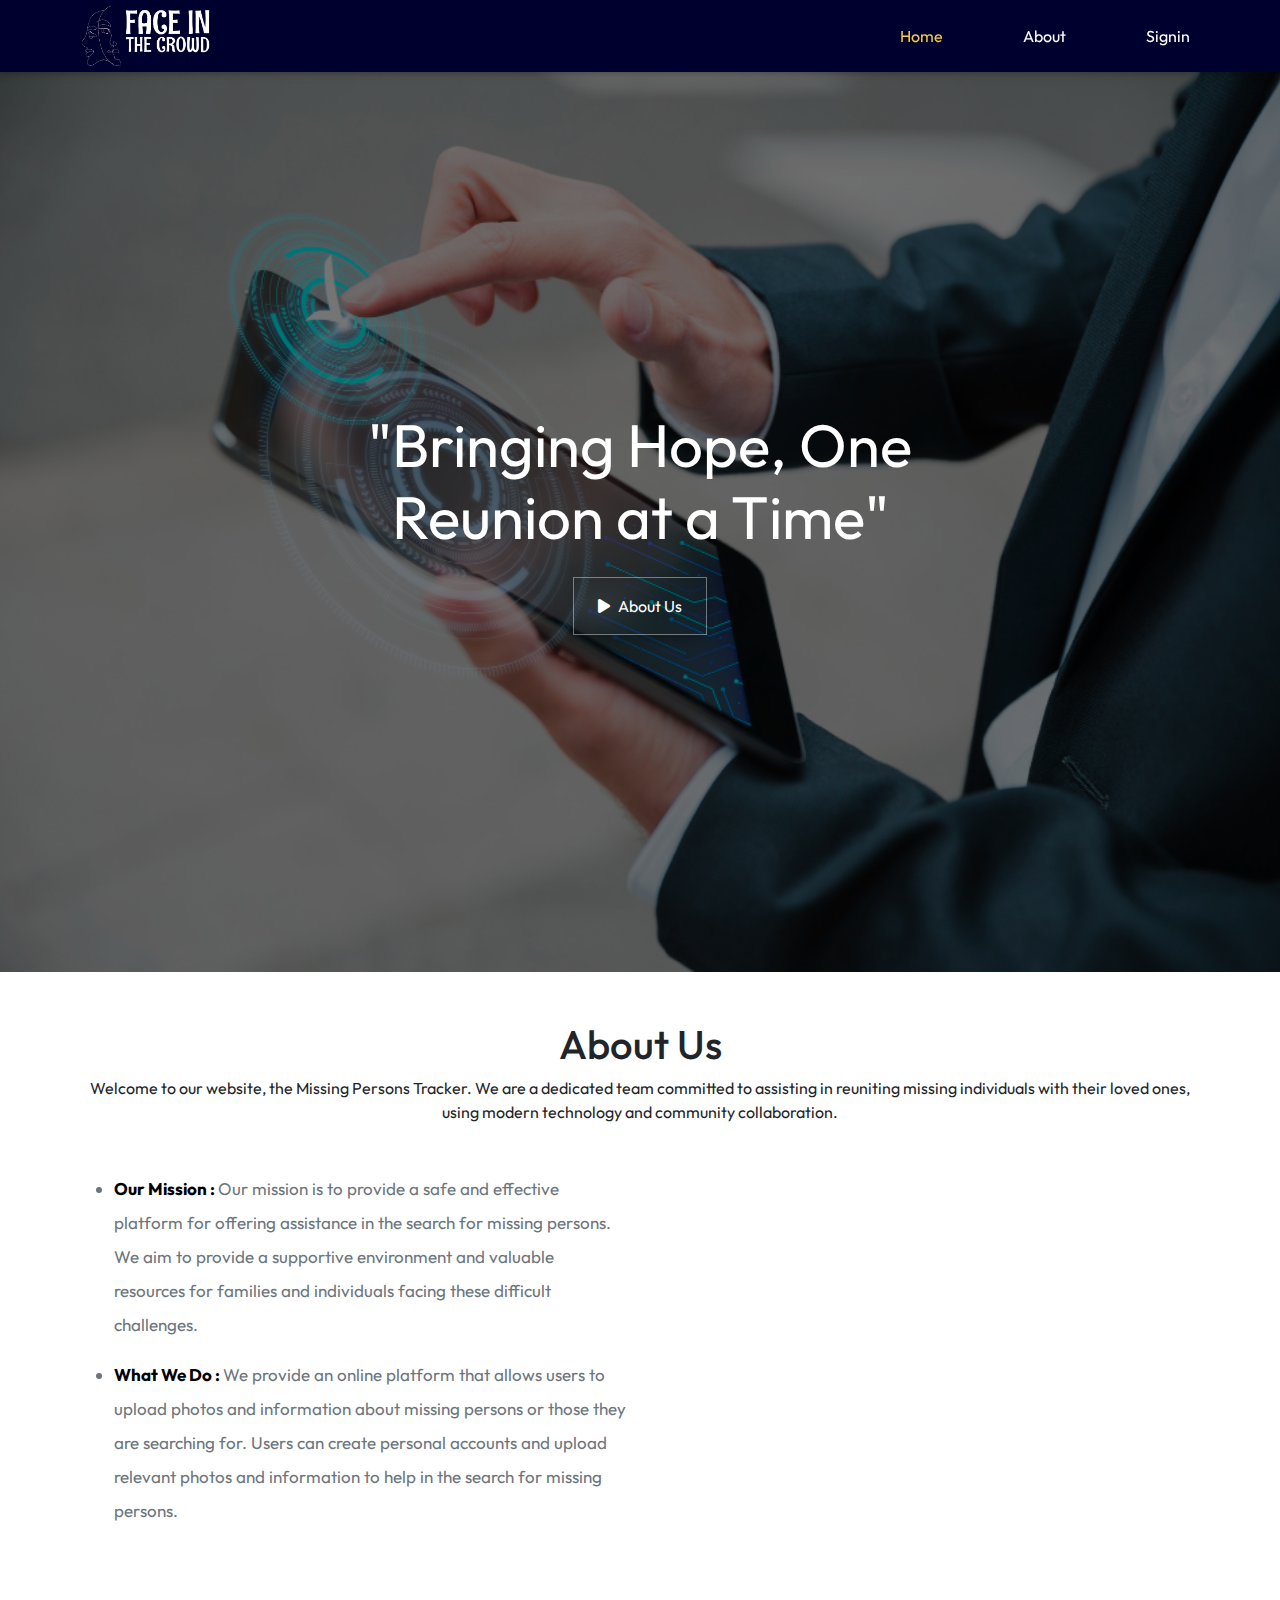
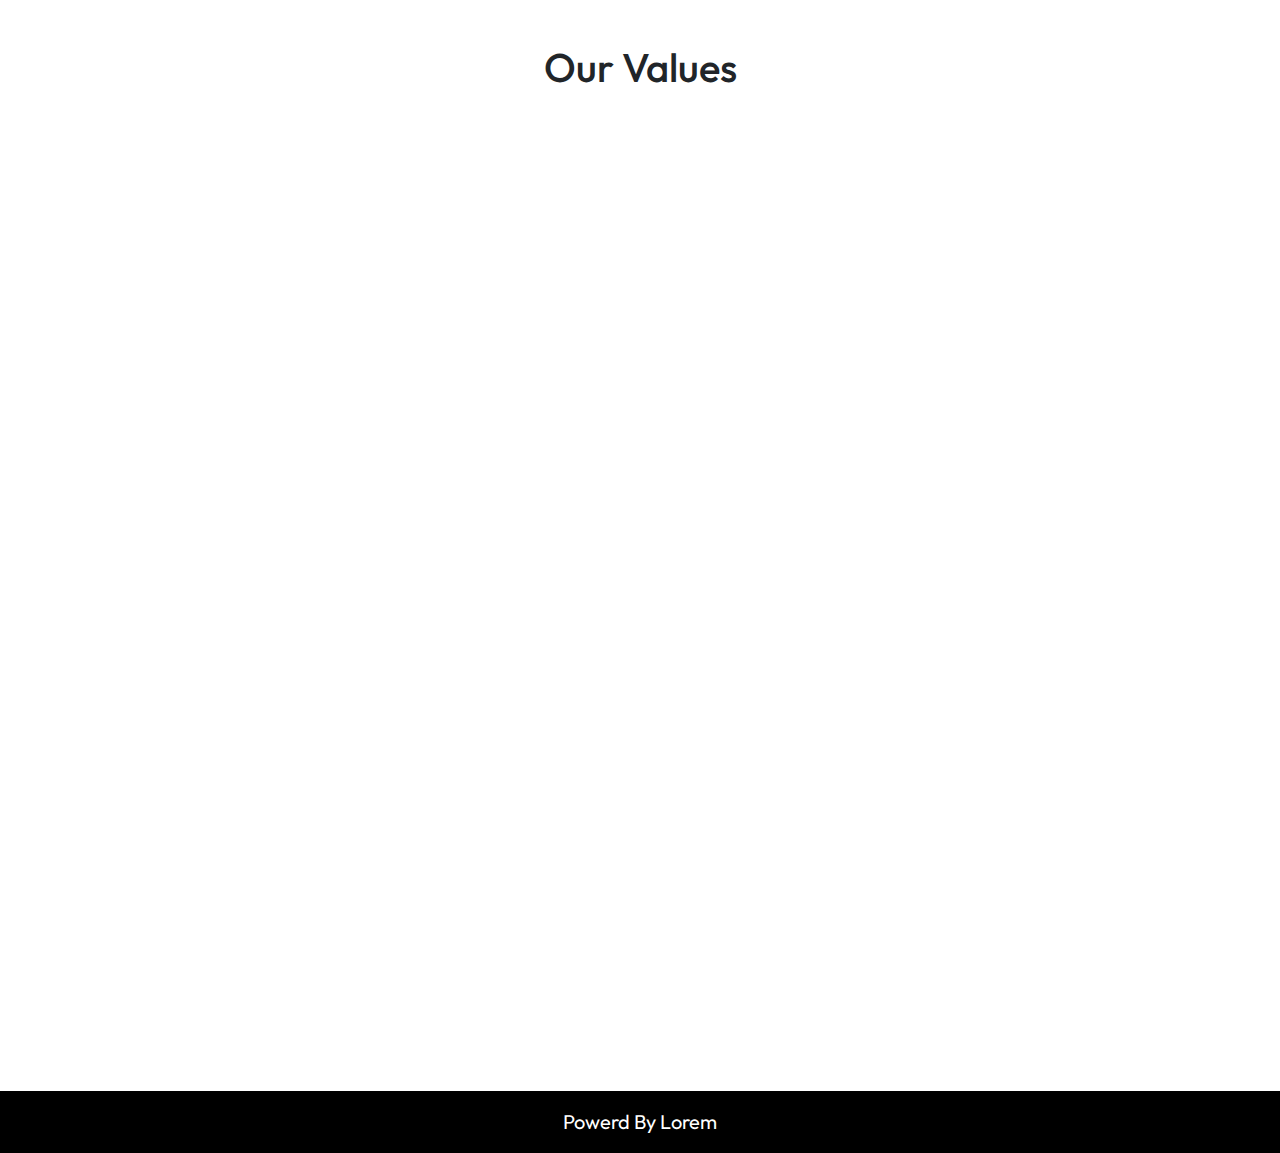
==== index.html @ 1fc83c28 "Modified Some Files" ====
<!DOCTYPE html>
<html lang="en">
  <head>
    <meta charset="UTF-8" />
    <meta name="viewport" content="width=device-width, initial-scale=1.0" />
    <link href="https://unpkg.com/aos@2.3.1/dist/aos.css" rel="stylesheet" />
    <link rel="stylesheet" href="./assets/css/normalize.css" />
    <link rel="stylesheet" href="./assets/css/all.min.css" />
    <link rel="stylesheet" href="./assets/css/bootstrap.min.css" />
    <link rel="stylesheet" href="./assets/css/main.css" />
    <link rel="preconnect" href="https://fonts.googleapis.com" />
    <link rel="preconnect" href="https://fonts.gstatic.com" crossorigin />
    <link rel="preconnect" href="https://fonts.googleapis.com" />
    <link rel="preconnect" href="https://fonts.gstatic.com" crossorigin />
    <link
      href="https://fonts.googleapis.com/css2?family=Outfit:wght@100;200;300;400;500;600;700;800;900&family=Roboto:ital,wght@0,100;0,300;0,400;0,500;0,700;0,900;1,100;1,300;1,400;1,500;1,700;1,900&display=swap"
      rel="stylesheet"
    />
    <title>Home | Face in the crowd</title>
  </head>
  <body>
    <!-- Start Navbar -->
    <nav class="navbar navbar-expand-lg p-0 sticky-top">
      <div class="container">
        <a
          class="navbar-brand logo text-center d-flex align-items-center"
          href="./index.html"
        >
          <img
            style="width: 130px"
            class="logo-img"
            src="./assets/img/logo.png"
            alt=""
          />
        </a>
        <button
          class="navbar-toggler"
          type="button"
          data-bs-toggle="collapse"
          data-bs-target="#navbarSupportedContent"
          aria-controls="navbarSupportedContent"
          aria-expanded="false"
          aria-label="Toggle navigation"
        >
          <span class="navbar-toggler-icon"></span>
        </button>
        <div
          class="collapse navbar-collapse mb-2 mb-lg-0"
          id="navbarSupportedContent"
        >
          <ul class="navbar-nav ms-auto mb-2 mb-lg-0">
            <li class="nav-item">
              <a
                class="nav-link active-1"
                aria-current="page"
                href="./index.html"
                >Home</a
              >
            </li>
            <li class="nav-item">
              <a class="nav-link" href="#about-us">About </a>
            </li>
            <li class="nav-item">
              <a class="nav-link" href="./login/">Signin</a>
            </li>
          </ul>
        </div>
      </div>
    </nav>
    <!-- End Navbar -->
    <!-- Start Landing -->
    <div class="landing position-relative">
      <div class="bg-img">
        <img class="mw-100" src="./assets/img/landing.jpg" alt="" />
        <div class="content">
          <h1 class="mb-4 aos-init" data-aos="zoom-in" data-aos-duration="1500">
            "Bringing Hope, One Reunion at a Time"
          </h1>
          <a
            href="#about-us"
            class="good-btn btn btn-white btn-outline-white px-4 py-3 popup-vimeo d-flex align-items-center justify-content-center m-auto gap-2"
          >
            <i class="fa-solid fa-play"></i>
            <span>About Us</span>
          </a>
        </div>
      </div>
    </div>
    <!-- End Landing -->
    <!-- Start About Us -->
    <div class="about-us mt-5 overflow-hidden" id="about-us">
      <div class="container">
        <div
          class="head mb-5 text-center d-flex align-items-center flex-column gap-2"
        >
          <h1>About Us</h1>
          <p>
            Welcome to our website, the Missing Persons Tracker. We are a
            dedicated team committed to assisting in reuniting missing
            individuals with their loved ones, using modern technology and
            community collaboration.
          </p>
        </div>
        <div class="row">
          <div class="col-lg-6 mb-3">
            <ul class="d-flex align-items-center flex-column gap-3">
              <li class="text-secondary lh-lg">
                <span class="fw-bold text-black">Our Mission : </span>
                Our mission is to provide a safe and effective platform for
                offering assistance in the search for missing persons. We aim to
                provide a supportive environment and valuable resources for
                families and individuals facing these difficult challenges.
              </li>
              <li class="text-secondary lh-lg">
                <span class="fw-bold text-black">What We Do : </span>
                We provide an online platform that allows users to upload photos
                and information about missing persons or those they are
                searching for. Users can create personal accounts and upload
                relevant photos and information to help in the search for
                missing persons.
              </li>
            </ul>
          </div>
          <div class="col-lg-6">
            <div class="row">
              <div style="margin-top: -15px" class="col-6">
                <div
                  class="pic rounded overflow-hidden w-100 aos-init aos-animate"
                  data-aos="fade-right"
                  data-aos-duration="1000"
                >
                  <img src="/assets/img/84851.png" alt="" class="mw-100" />
                </div>
              </div>
              <div class="col-6">
                <div
                  class="pic rounded overflow-hidden w-100 aos-init aos-animate"
                  data-aos="fade-left"
                  data-aos-duration="1000"
                >
                  <img
                    src="./assets/img/businessman-writing-clipboard.png"
                    alt=""
                    class="mw-100"
                  />
                </div>
              </div>
            </div>
          </div>
        </div>
      </div>
    </div>
    <!-- End About Us -->
    <!-- Start Summary -->
    <div class="summary mt-5 overflow-hidden">
      <h1 class="text-center">Our Values</h1>
      <div class="photos d-flex flex-wrap justify-content-center">
        <div
          class="pic m-up aos-init aos-animate"
          data-aos="fade-down"
          data-aos-duration="1600"
        >
          <div class="content d-flex flex-column align-items-center gap-3">
            <h3 class="text-white">Collaboration</h3>
            <p>
              We believe in the importance of collaboration and solidarity in
              attempting to reconnect missing families.
            </p>
          </div>
          <img src="./assets/img/landing.jpg" class="mw-100" alt="" />
        </div>
        <div
          class="pic aos-init aos-animate"
          data-aos="fade-down"
          data-aos-duration="1600"
        >
          <div class="content d-flex flex-column align-items-center gap-3">
            <h3 class="text-white">Integrity</h3>
            <p>
              We are committed to integrity and transparency in all aspects of
              our work.
            </p>
          </div>
          <img src="./assets/img/landing.jpg" class="mw-100" alt="" />
        </div>
        <div
          class="pic m-up aos-init"
          data-aos="fade-down"
          data-aos-duration="1600"
        >
          <div class="content d-flex flex-column align-items-center gap-3">
            <h3 class="text-white">Respect</h3>
            <p>
              We respect the privacy and dignity of every individual searching
              for their missing loved ones.
            </p>
          </div>
          <img src="./assets/img/landing.jpg" class="mw-100" alt="" />
        </div>
        <div class="pic aos-init" data-aos="fade-down" data-aos-duration="1600">
          <div class="content d-flex flex-column align-items-center gap-3">
            <h3 class="text-white">Innovation</h3>
            <p>
              We constantly strive to develop and adopt the latest technologies
              and practices to improve search efforts.
            </p>
          </div>
          <img src="./assets/img/landing.jpg" class="mw-100" alt="" />
        </div>
      </div>
    </div>
    <!-- End Summary -->
    <!-- Start Footer -->
    <footer
      class="bg-black py-3 d-flex align-items-center justify-content-center text-white mt-5"
    >
      <p class="fs-5">Powerd By <span>Lorem</span></p>
    </footer>
    <!-- End Footer -->
    <script src="https://unpkg.com/aos@2.3.1/dist/aos.js"></script>
    <script src="./assets/js/bootstrap.bundle.min.js"></script>
    <script src="./assets/js/main.js"></script>
    <script>
      AOS.init();
    </script>
  </body>
</html>
---- assets/css/main.css ----
:root {
  --main-color: #feb300;
  --second-color: #00002e;
  --third-color: #dadada;
  --fourth-color: #ffffff;
  --main-radius: 20px;
}
* {
  -webkit-box-sizing: border-box;
  -moz-box-sizing: border-box;
  box-sizing: border-box;
  padding: 0;
  margin: 0;
}
body {
  font-family: "Outfit", sans-serif;
}
h1,
h2,
h3,
h4,
h5,
h6,
p {
  margin: 0;
}
h2,
h3 {
  color: var(--second-color);
}
a {
  text-decoration: none;
}
.top {
  color: var(--main-color);
}
.shop-btn {
  background-color: var(--second-color);
  color: white;
  width: 70%;
}
.shop-btn:hover {
  background-color: var(--main-color);
  color: white;
}
article {
  display: none;
}
article.on {
  display: block;
}
.checks {
  border: 1px solid black !important;
}
.checks:focus {
  border: 1px solid #b4b3b3 !important;
}
/* Start Navbar */
.navbar {
  background-color: var(--second-color);
  -webkit-box-shadow: 0 2px 5px 0 rgba(0, 0, 0, 0.16),
    0 2px 10px 0 rgba(0, 0, 0, 0.12);
  box-shadow: 0 2px 5px 0 rgba(0, 0, 0, 0.16), 0 2px 10px 0 rgba(0, 0, 0, 0.12);
}
.navbar-nav {
  gap: 4rem;
}
@media (max-width: 992px) {
  .navbar-nav {
    gap: unset;
  }
}
.navbar-nav li .active-1 {
  color: #f7ca44;
}
.navbar-nav li a {
  transition: 0.3s;
  color: white;
}
.navbar-nav li a:hover {
  color: var(--main-color);
}
.up-coming {
  background-color: var(--first-color);
  width: fit-content;
  margin: auto;
  padding: 10px 20px;
  transition: 0.3s;
}
.up-coming:hover {
  background-color: var(--third-color);
}
/* End Navbar */
/* Start Landing */
.landing {
  position: relative;
}
.landing img {
  height: 100vh;
  object-fit: cover;
  width: 100%;
}
.landing .bg-img {
  position: relative;
}
.landing .bg-img::before {
  position: absolute;
  content: "";
  top: 0;
  left: 0;
  width: 100%;
  height: 100%;
  background-color: #0000008a;
}
.landing .content {
  position: absolute;
  z-index: 99;
  top: 50%;
  left: 50%;
  transform: translate(-50%, -50%);
}
.landing .content h1 {
  color: white;
  font-size: 60px;
  font-weight: 400;
  text-align: center;
  line-height: 1.2;
}
@media (max-width: 992px) {
  .landing .content {
    width: 98%;
  }
}
@media (max-width: 768px) {
  .landing .content {
    width: 98%;
  }
  .landing .content h1 {
    font-size: 40px;
  }
}
.landing .content .good-btn {
  border: 1px solid rgba(255, 255, 255, 0.4) !important;
  border-color: rgba(255, 255, 255, 0.8);
  background: none;
  -webkit-border-radius: 0;
  -moz-border-radius: 0;
  -ms-border-radius: 0;
  border-radius: 0;
  border-width: 1px;
  color: #fff;
  -webkit-box-shadow: 0 5px 20px -5px rgba(0, 0, 0, 0.5);
  box-shadow: 0 5px 20px -5px rgba(0, 0, 0, 0.5);
  width: fit-content;
}
.landing .content a:hover {
  background-color: #ffffff78;
  color: var(--first-color);
}
.landing .content .links-on {
  text-transform: uppercase;
  font-size: 13px;
  letter-spacing: 1px;
  margin-bottom: 20px;
  z-index: 99;
}
@media (max-width: 992px) {
  .landing .content .links-on {
    font-size: 20px;
  }
}
@media (max-width: 768px) {
  .landing .content .links-on {
    font-size: 13px;
  }
}
.landing .content .links-on span {
  border-bottom: 2px solid rgba(255, 255, 255, 0.1);
  color: rgba(255, 255, 255, 0.7);
}
.landing .content .links-on span .link-on {
  color: #fff;
  border-bottom: 2px solid rgba(255, 255, 255, 0.3);
}
.landing .content .links-on span a:hover {
  background-color: unset;
}
/* End Landing */
/* Start About Us */
.about-us li {
  font-size: 17px;
}
@media (max-width: 768px) {
  .about-us li {
    font-size: 16px;
  }
}
/* End About Us */
/* Start Summary */
.summary {
  margin-top: 5rem !important;
}
.summary h3 {
  font-size: 2rem;
  font-weight: bold;
}
.summary h1 {
  margin-bottom: 6rem;
}
@media (max-width: 992px) {
  .summary {
    margin-top: 3rem !important;
  }
  .summary h1 {
    margin-bottom: 3rem;
  }
  .summary h3 {
    font-size: 1.5rem;
  }
}
@media (max-width: 768px) {
  .summary .photos {
    flex-direction: column;
  }
  .summary .photos .pic img {
    width: 100%;
    height: 100%;
    object-fit: cover;
    height: 230px !important;
  }
}
.summary .photos .pic {
  flex-basis: 50%;
  position: relative;
  cursor: pointer;
}
.summary .photos .pic img {
  width: 100%;
  height: 100%;
  object-fit: cover;
}
.summary .photos .pic .content {
  position: absolute;
  z-index: 999;
  color: white;
  top: 50%;
  left: 50%;
  transform: translate(-50%, -50%);
  text-align: center;
  width: 80%;
}
@media (max-width: 992px) {
  .summary .photos .pic .content {
    width: 95%;
  }
}
@media (max-width: 768px) {
  .summary .photos .pic .content {
    width: 100%;
  }
  .summary .photos .pic .content p {
    width: 95%;
  }
}
.summary .photos .pic .content span {
  color: white;
}
.summary .photos .m-up img {
  margin-top: -50px;
}
@media (max-width: 768px) {
  .summary .photos .m-up img {
    margin-top: unset;
  }
}
.summary .photos .pic::before {
  content: "";
  position: absolute;
  width: 100%;
  height: 100%;
  left: 0;
  top: 0;
  background-color: #00000091;
  transition: 0.3s;
}
.summary .photos .pic:hover::before {
  background-color: unset;
}
.summary .photos .m-up::before {
  margin-top: -50px;
}
.summary .photos .m-up .content {
  top: 30%;
}
@media (max-width: 992px) {
  .summary .photos .m-up .content {
    top: 25%;
  }
}
@media (max-width: 768px) {
  .summary .photos .m-up .content {
    top: 50%;
  }
  .summary .photos .m-up::before {
    margin-top: unset;
  }
}
/* End Summary */
/* Start Login */
.login .pic {
  background-color: var(--second-color);
  height: 100vh;
}
.login .pic-sign {
  height: 100% !important;
}
@media (max-width: 992px) {
  .login .pic {
    display: none !important;
  }
}
.login .sm-pic {
  width: 200px;
  background-color: var(--second-color);
  padding: 10px;
  border-radius: 10px;
}
.form-container {
  margin: auto;
}
@media (max-width: 768px) {
  .form-container {
    width: 90%;
  }
}
.form-container form input:not(:last-child) {
  height: 58px;
  color: #000 !important;
  font-size: 18px;
  border-radius: 0px;
  outline: none !important;
  font-size: 15px;
  box-shadow: -1px 1px 2px 0px rgb(0 0 0 / 8%);
  -webkit-box-shadow: -1px 1px 2px 0px rgb(0 0 0 / 8%);
}
.form-container .radio-ch {
  height: 16px !important;
}
.form-container form textarea {
  background: #fff !important;
  color: #000 !important;
  font-size: 18px;
  border-radius: 0px;
  -webkit-box-shadow: none !important;
  box-shadow: none !important;
  outline: none !important;
  -webkit-box-shadow: none !important;
  box-shadow: none !important;
  font-size: 15px;
}
.form-container form input:focus,
.form-container form textarea:focus {
  border-color: black;
  outline: none;
  box-shadow: 0 1px 0 -1px var(--first-color);
}
.form-container .pic img {
  height: 588px;
  object-fit: cover;
}
.form-container #contactButton {
  background-color: var(--main-color) !important;
  color: white !important;
}
@media (max-width: 992px) {
  .form-container .pic img {
    display: none;
  }
}
.form-container .facebook:focus,
.form-container .facebook:focus-visible,
.form-container .facebook:active {
  color: white;
}
.form-container .new {
  text-decoration: none;
}
.form-container .new:hover {
  text-decoration: underline;
}
/* End Login */
/* Start Contact */
/* Start Form */
.form-container {
  width: 70%;
}
.form-container .radio {
  height: 16px !important;
  color: unset !important;
  font-size: unset !important;
  border-radius: 50% !important;
  outline: unset !important;
  font-size: unset !important;
  box-shadow: unset !important;
  -webkit-box-shadow: unset !important;
}
.contact-info form input:not(:last-child),
.form-container form input:not(:last-child),
.check,
.form-container form select {
  height: 58px;
  /* background: #fff !important; */
  color: #000 !important;
  font-size: 18px;
  border-radius: 0px;
  -webkit-box-shadow: none !important;
  box-shadow: none !important;
  outline: none !important;
  -webkit-box-shadow: none !important;
  box-shadow: none !important;
  font-size: 15px;
}
.contact-info form textarea,
.form-container form textarea {
  background: #fff !important;
  color: #000 !important;
  font-size: 18px;
  border-radius: 0px;
  -webkit-box-shadow: none !important;
  box-shadow: none !important;
  outline: none !important;
  -webkit-box-shadow: none !important;
  box-shadow: none !important;
  font-size: 15px;
}
.contact-info form input:focus,
.contact-info form textarea:focus,
.form-container form input:focus,
.form-container form textarea:focus,
.form-container form select:focus {
  border-color: var(--second-color);
  outline: none;
  box-shadow: 0 1px 0 -1px var(--first-color);
}
.contact-info .pic img,
.form-container .pic img {
  height: 400px;
  object-fit: cover;
}
.contact-info .info,
.form-container .info {
  width: 100%;
  margin: auto;
  font-size: 1.2rem;
  color: var(--second-color);
}
@media (max-width: 992px) {
  .contact-info .info,
  .form-container .info {
    margin: unset !important;
    font-size: 14px;
  }
  .contact-info .pic img,
  .form-container .pic img {
    display: none;
  }
  .payments .pic img {
    display: block;
  }
}
#contactButton {
  background-color: var(--main-color);
  color: white;
}
/* End Form */
/* End Contact */
/* Start Footer */
.footer {
  background-color: var(--second-color);
}
.footer h2 {
  position: relative;
  font-size: 18px;
}
.footer h2::after {
  position: absolute;
  bottom: -15px;
  left: 0;
  content: "";
  width: 70px;
  height: 1px;
  background: #fff;
}
@media (max-width: 992px) {
  .footer .ftco-footer {
    align-items: unset !important;
  }
}
.footer .social-icon {
  height: 50px;
  width: 50px;
  display: block;
  float: left;
  background: rgba(255, 255, 255, 0.05);
  border-radius: 50%;
  position: relative;
  color: white;
  font-size: 26px;
}
.footer a:hover {
  color: white;
  background-color: var(--main-color);
}
.footer ul {
  padding: 0;
  list-style: none;
}
.footer ul .site-link {
  color: white;
}
.footer ul .site-link:hover {
  background-color: unset;
  color: var(--main-color);
}
@media (max-width: 992px) {
  .footer .copyright {
    padding-top: 2rem;
  }
}
/* End Footer */
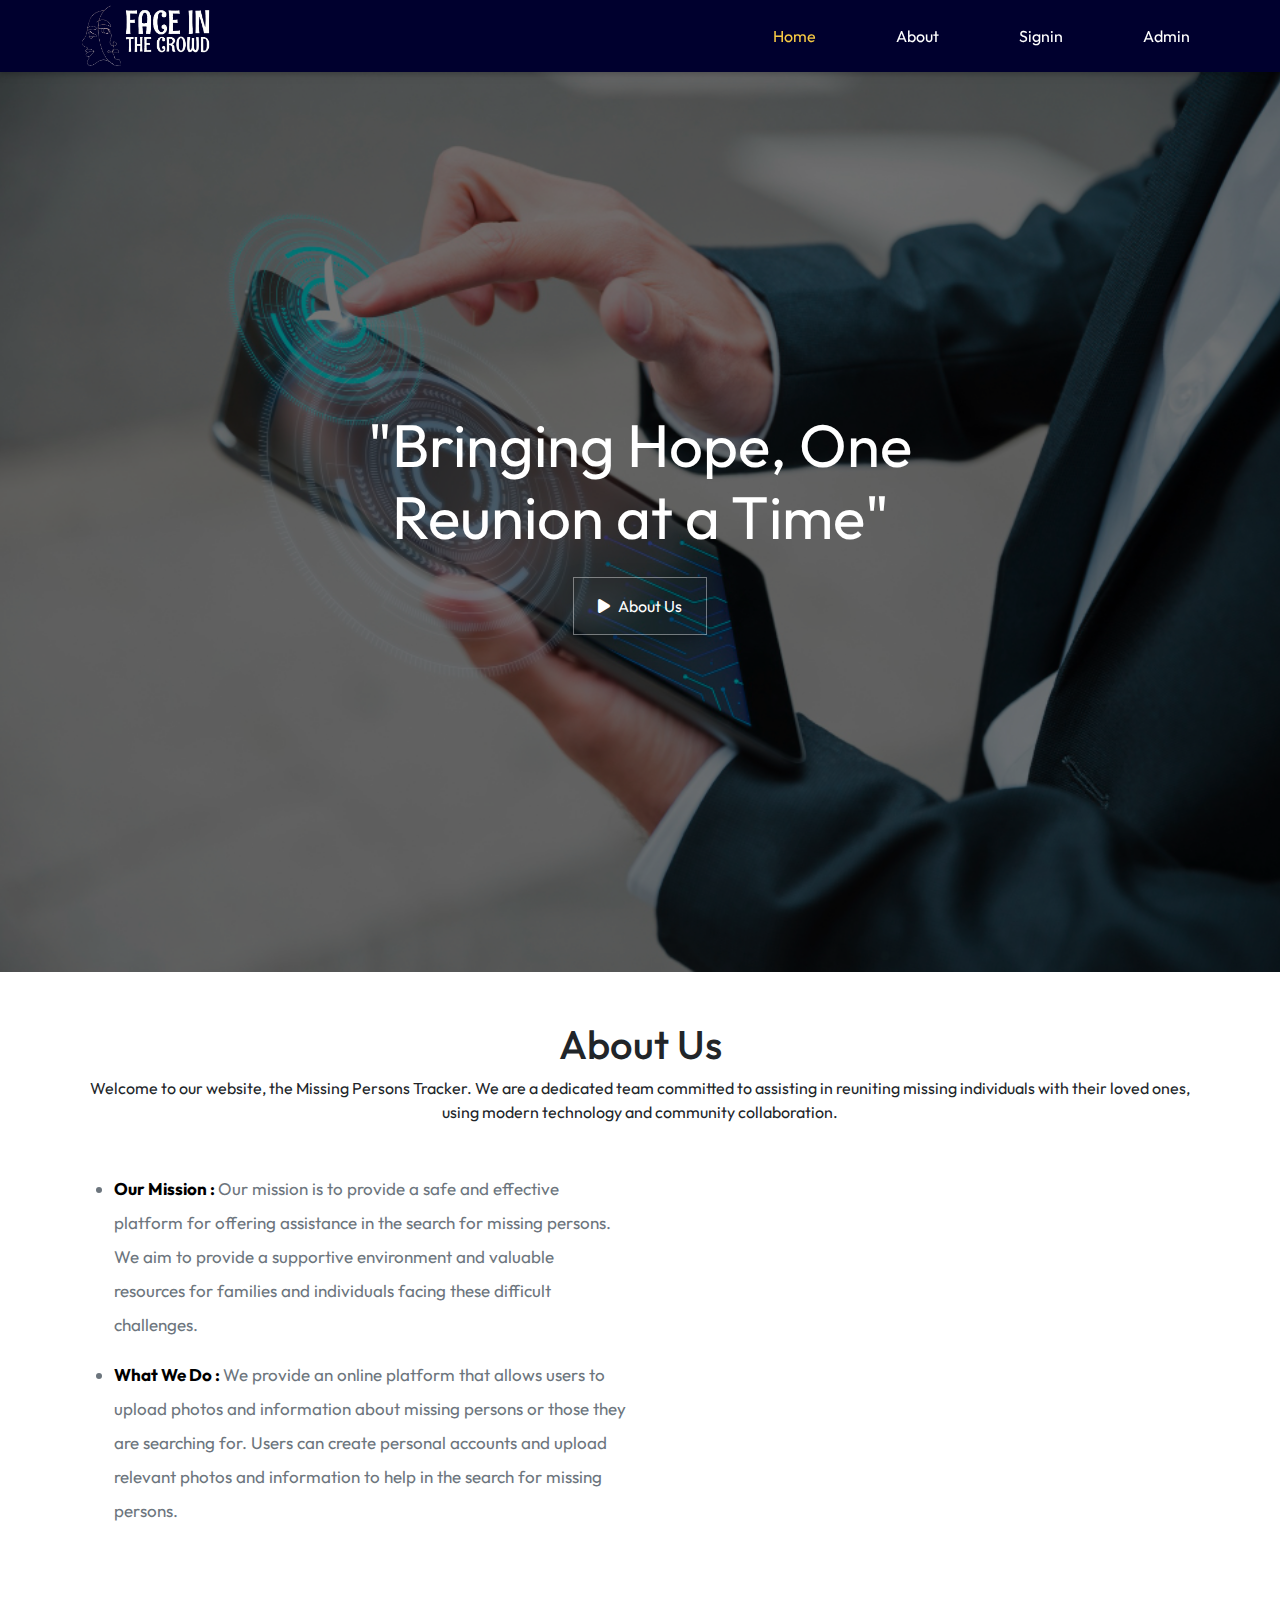
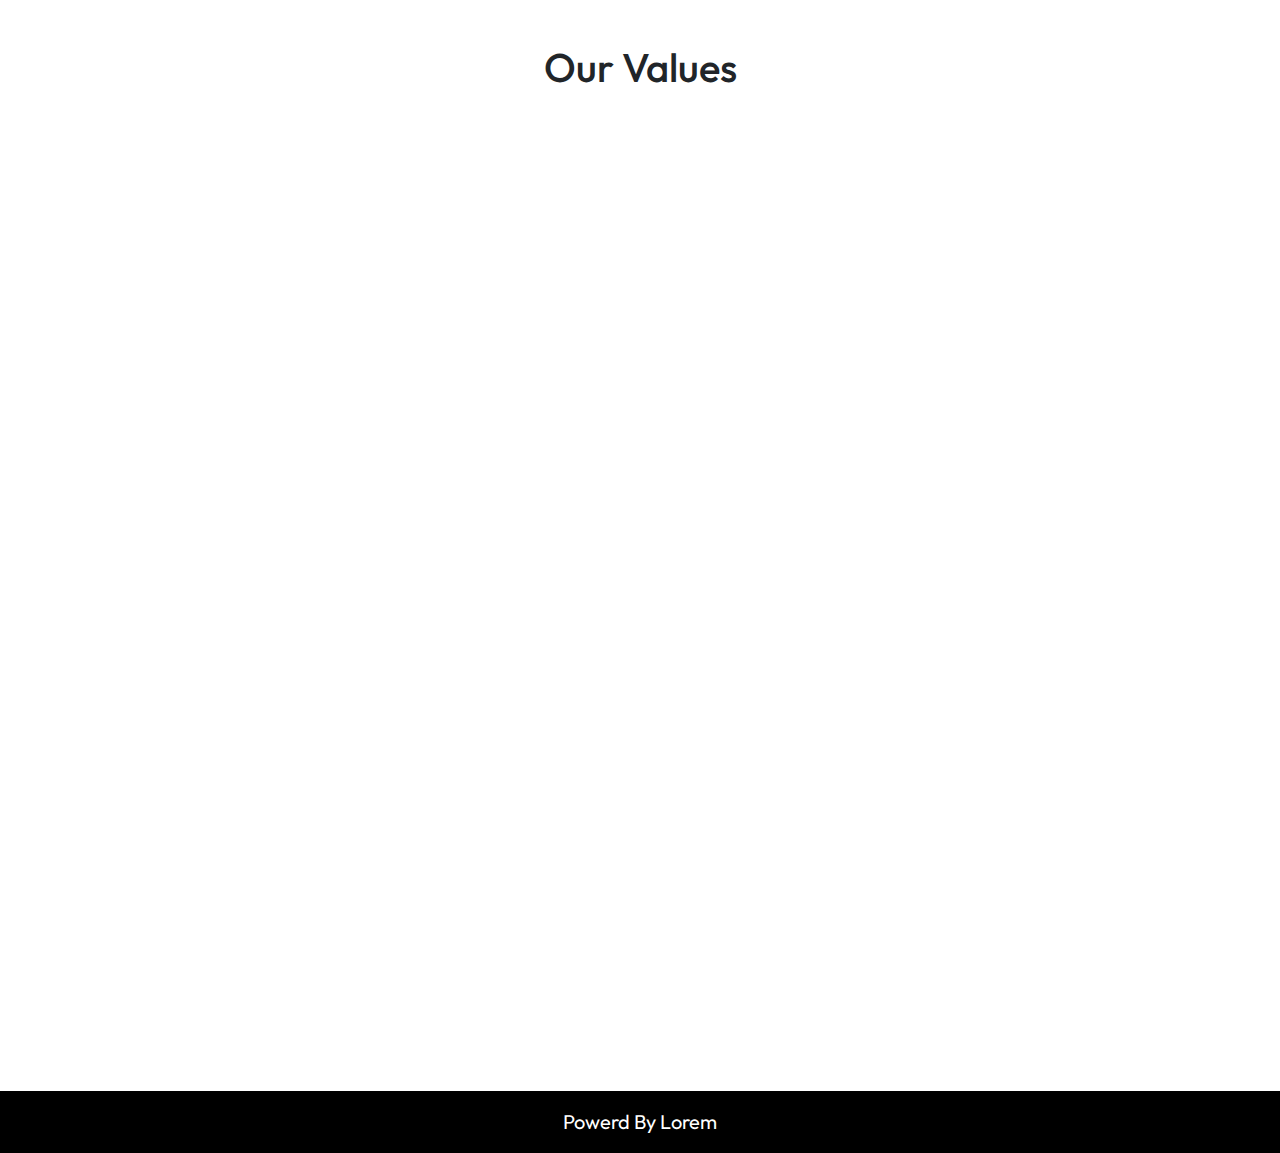
==== commit f7fabf87: "Upload" ====
--- a/index.html
+++ b/index.html
@@ -63,6 +63,9 @@
             <li class="nav-item">
               <a class="nav-link" href="./login/">Signin</a>
             </li>
+            <li class="nav-item">
+              <a class="nav-link" href="./admin/">Admin</a>
+            </li>
           </ul>
         </div>
       </div>
--- a/assets/css/main.css
+++ b/assets/css/main.css
@@ -61,6 +61,12 @@
   -webkit-box-shadow: 0 2px 5px 0 rgba(0, 0, 0, 0.16),
     0 2px 10px 0 rgba(0, 0, 0, 0.12);
   box-shadow: 0 2px 5px 0 rgba(0, 0, 0, 0.16), 0 2px 10px 0 rgba(0, 0, 0, 0.12);
+}
+.navbar button {
+  border: 1px solid white;
+}
+.navbar button i {
+  color: white;
 }
 .navbar-nav {
   gap: 4rem;
@@ -474,6 +480,13 @@
 }
 /* End Form */
 /* End Contact */
+/* Start Content */
+.content .box {
+  -webkit-box-shadow: 0 2px 4px rgb(0 0 0 / 7%);
+  -moz-box-shadow: 0 2px 4px rgb(0 0 0 / 7%);
+  box-shadow: 0 2px 4px rgb(0 0 0 / 7%);
+}
+/* End Content */
 /* Start Footer */
 .footer {
   background-color: var(--second-color);
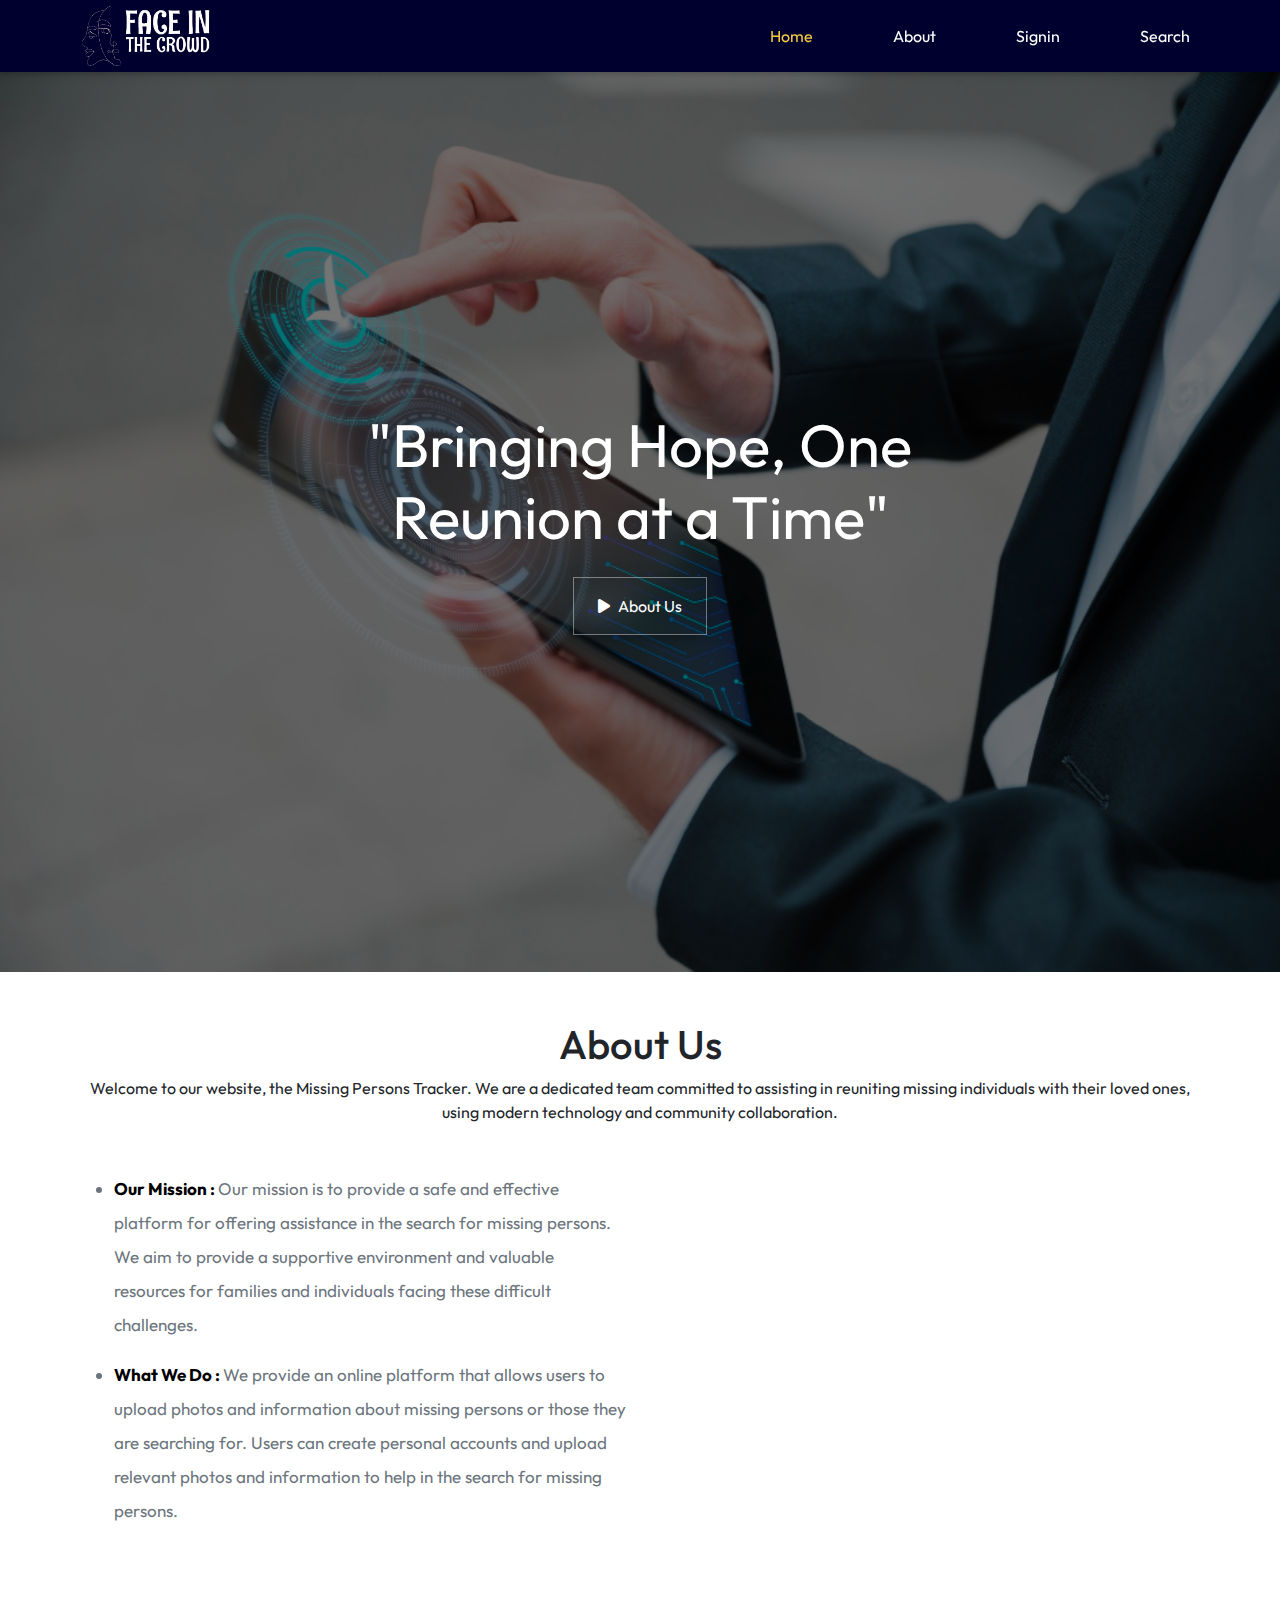
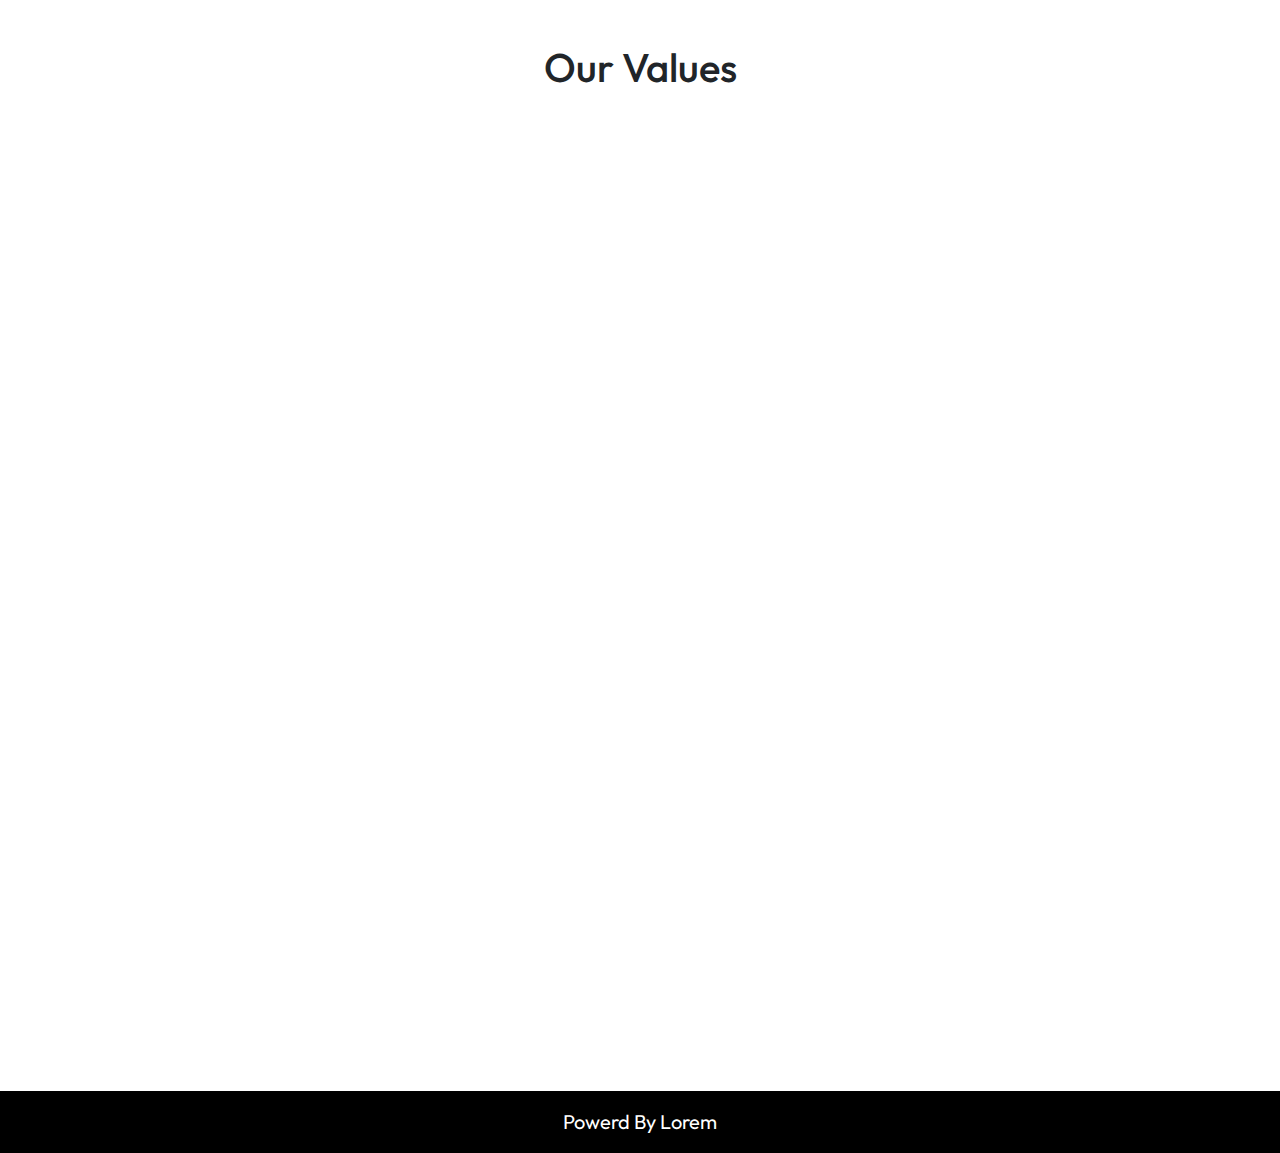
==== commit 6e9480a7: "Upload" ====
--- a/index.html
+++ b/index.html
@@ -42,7 +42,7 @@
           aria-expanded="false"
           aria-label="Toggle navigation"
         >
-          <span class="navbar-toggler-icon"></span>
+          <i class="fa-solid fa-bars"></i>
         </button>
         <div
           class="collapse navbar-collapse mb-2 mb-lg-0"
@@ -64,7 +64,7 @@
               <a class="nav-link" href="./login/">Signin</a>
             </li>
             <li class="nav-item">
-              <a class="nav-link" href="./admin/">Admin</a>
+              <a class="nav-link" href="./admin/">Search</a>
             </li>
           </ul>
         </div>
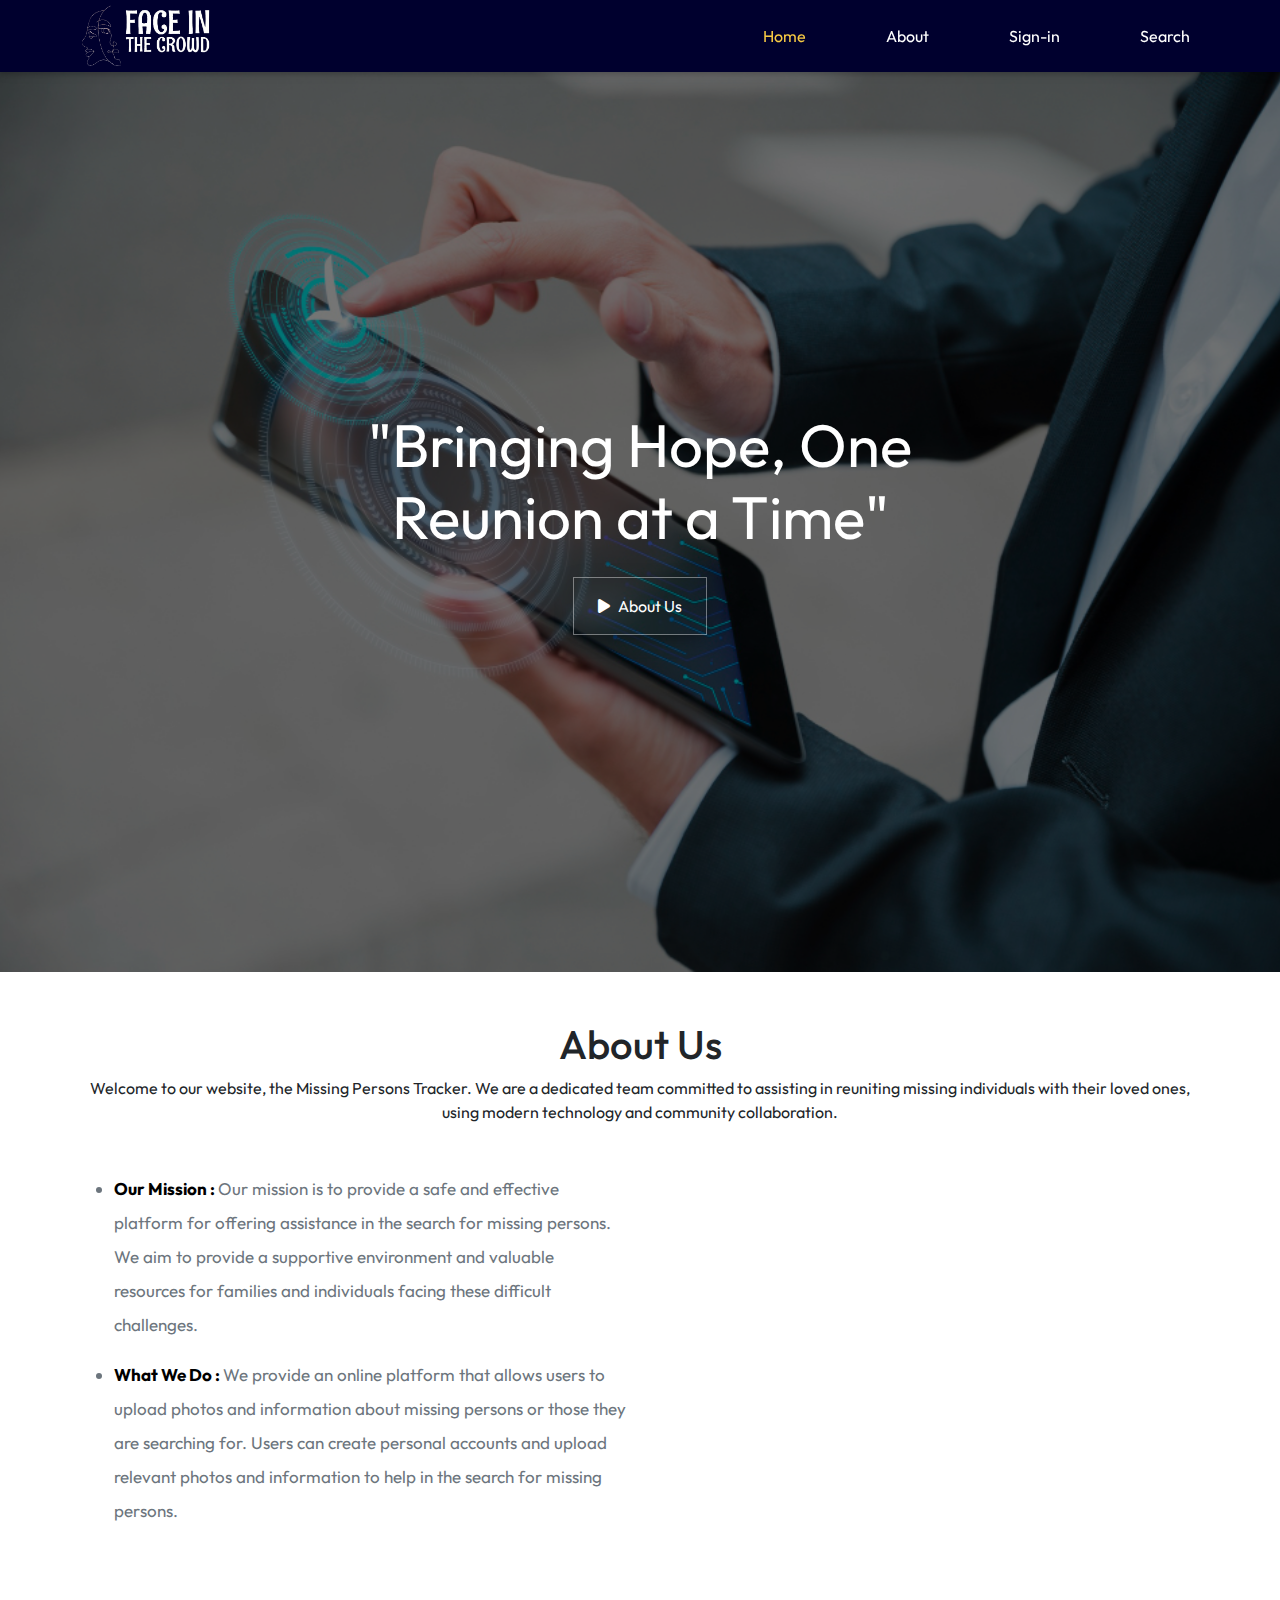
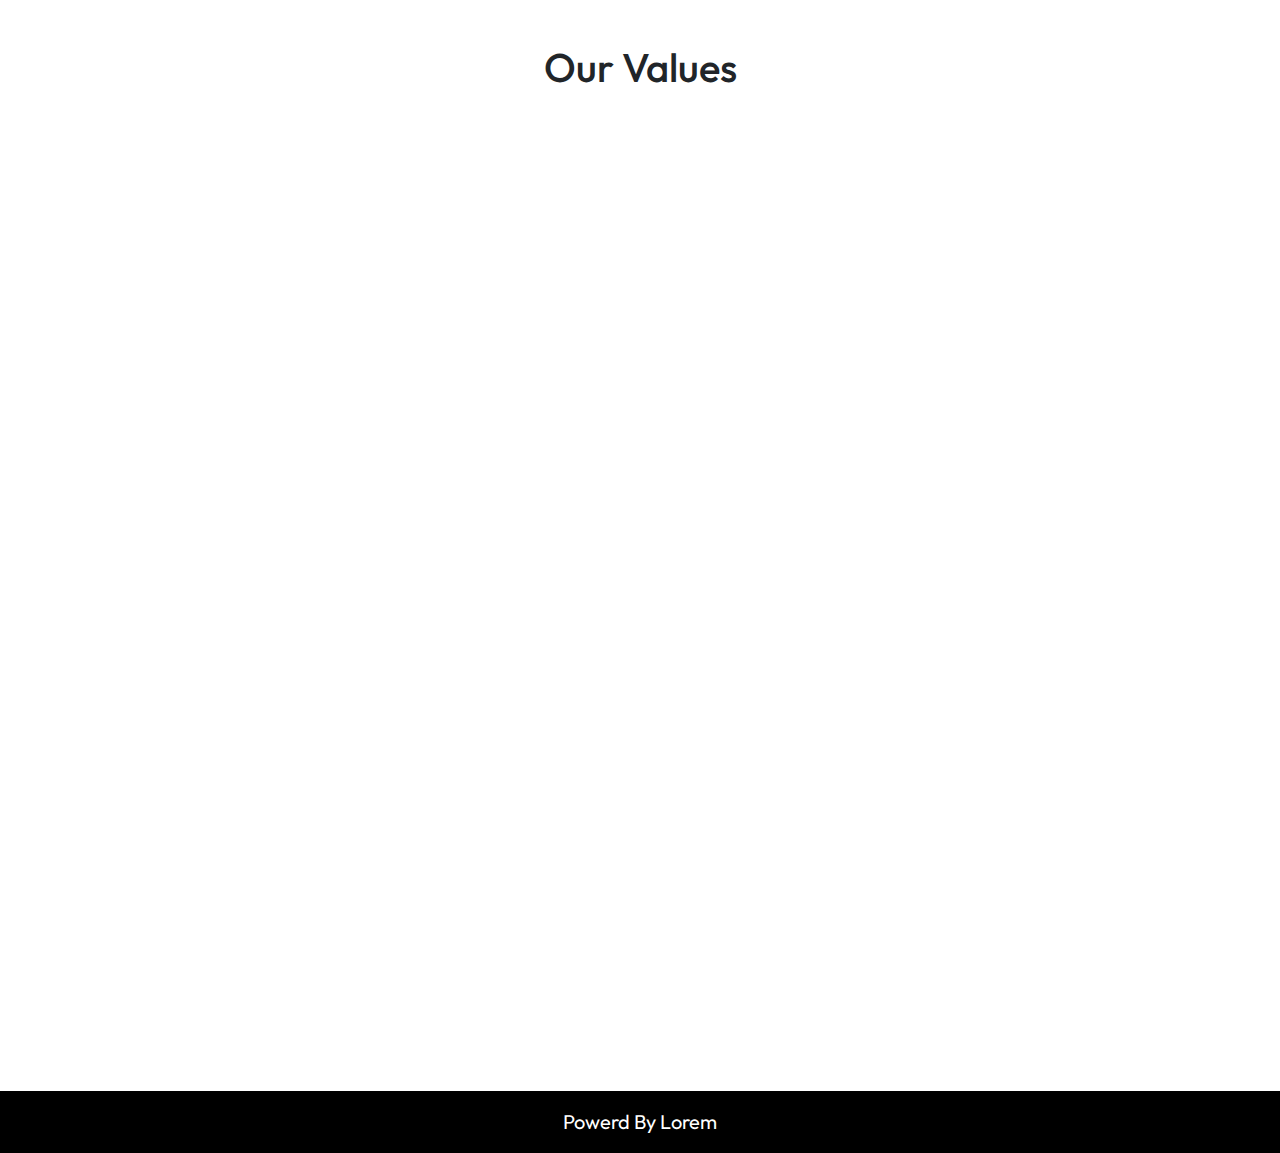
==== commit 39208123: "upload" ====
--- a/index.html
+++ b/index.html
@@ -61,7 +61,7 @@
               <a class="nav-link" href="#about-us">About </a>
             </li>
             <li class="nav-item">
-              <a class="nav-link" href="./login/">Signin</a>
+              <a class="nav-link" href="./login/">Sign-in</a>
             </li>
             <li class="nav-item">
               <a class="nav-link" href="./admin/">Search</a>
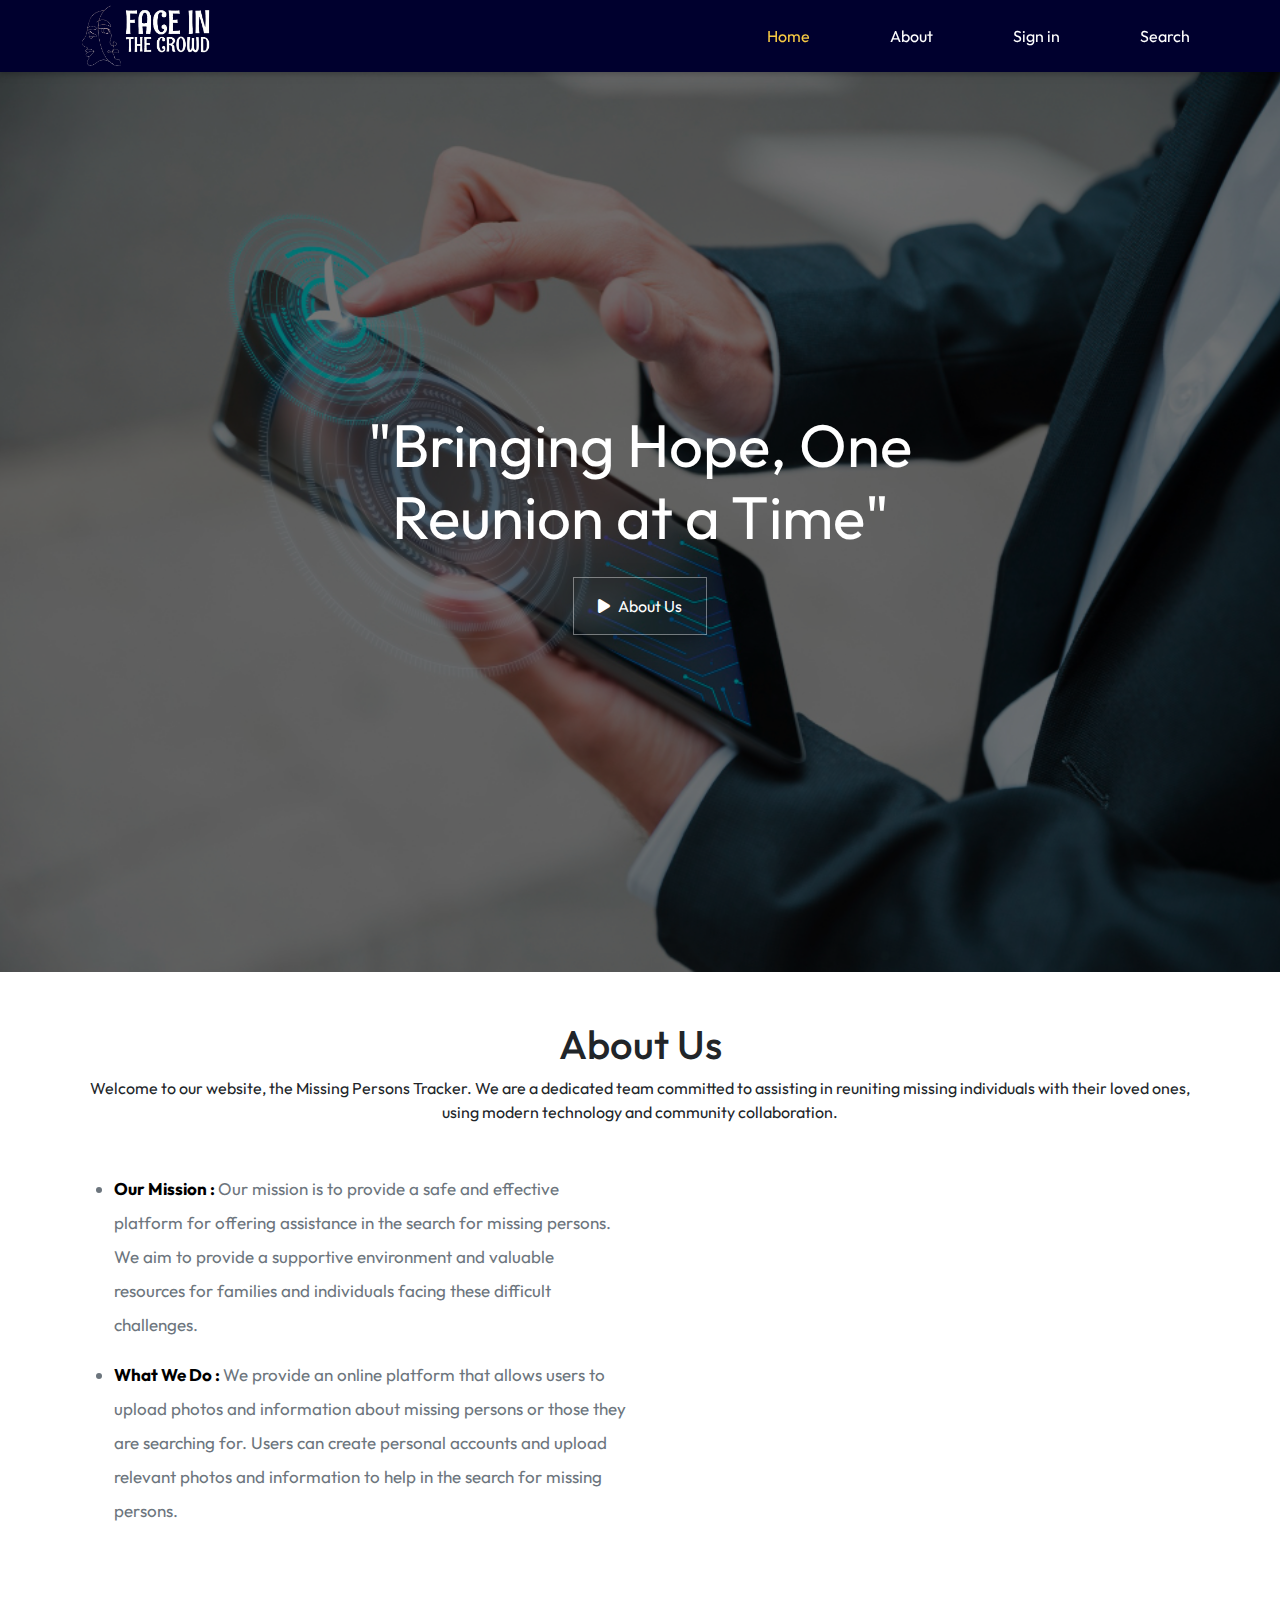
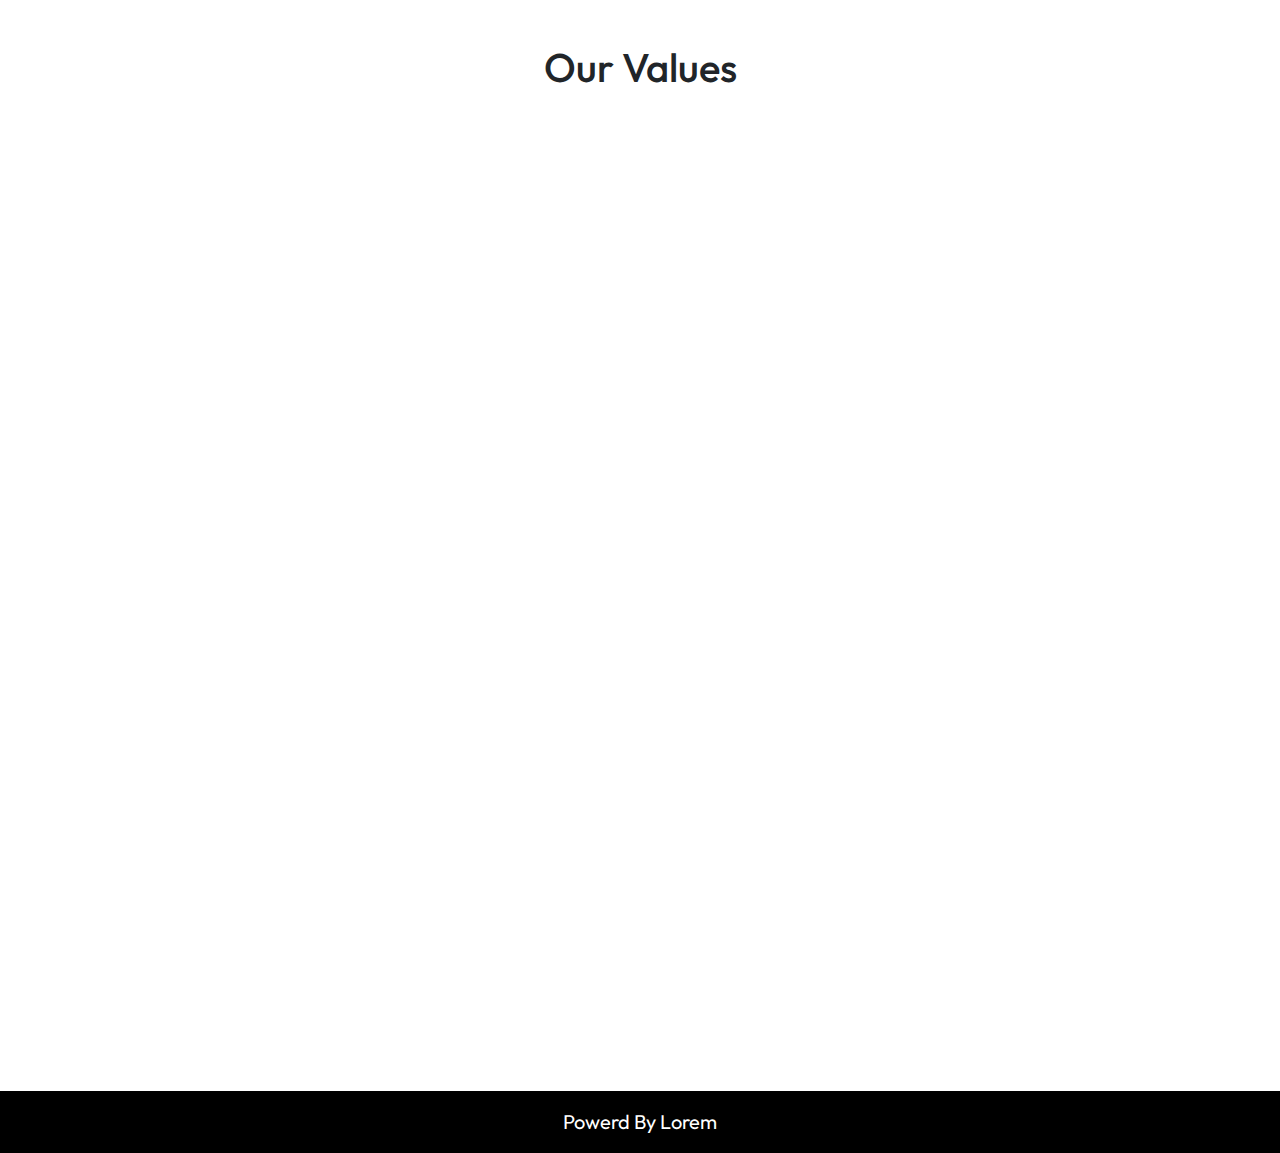
==== commit 1177e674: "upload" ====
--- a/index.html
+++ b/index.html
@@ -61,7 +61,7 @@
               <a class="nav-link" href="#about-us">About </a>
             </li>
             <li class="nav-item">
-              <a class="nav-link" href="./login/">Sign-in</a>
+              <a class="nav-link" href="./login/">Sign in</a>
             </li>
             <li class="nav-item">
               <a class="nav-link" href="./admin/">Search</a>
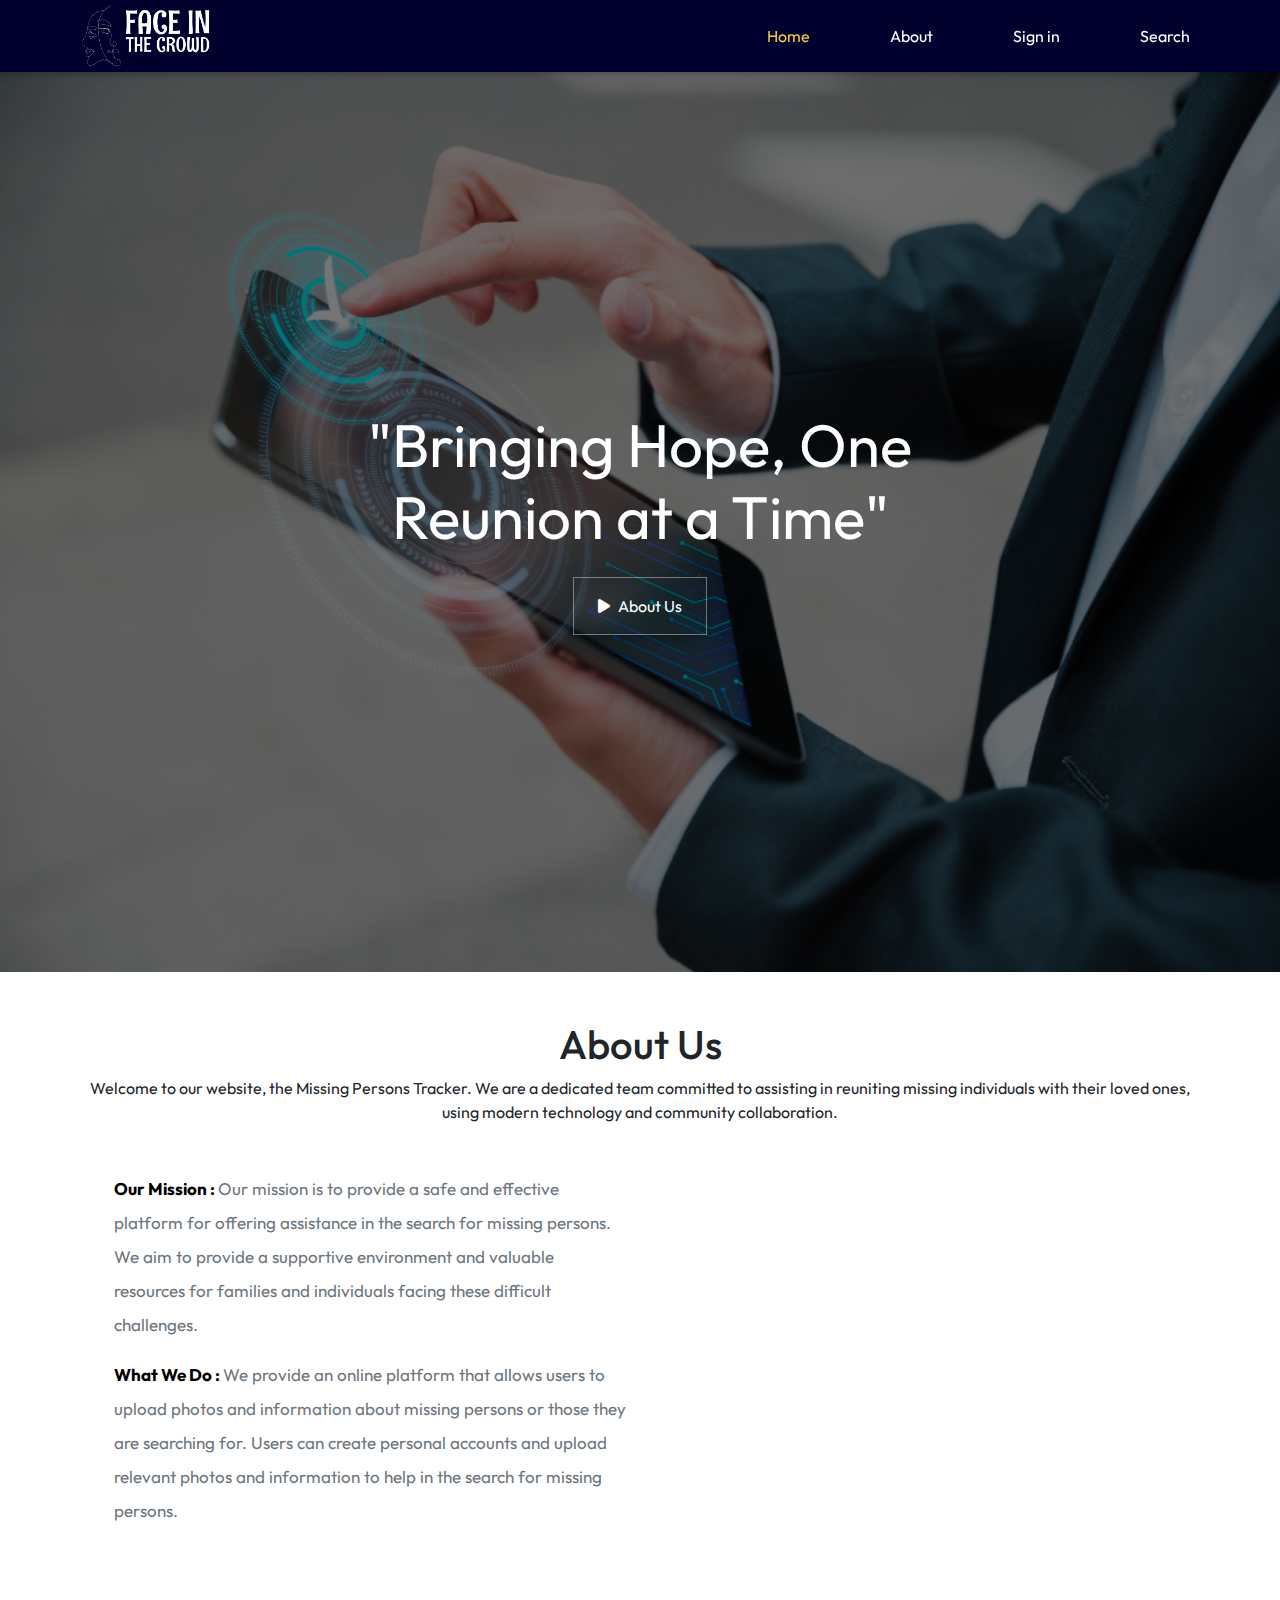
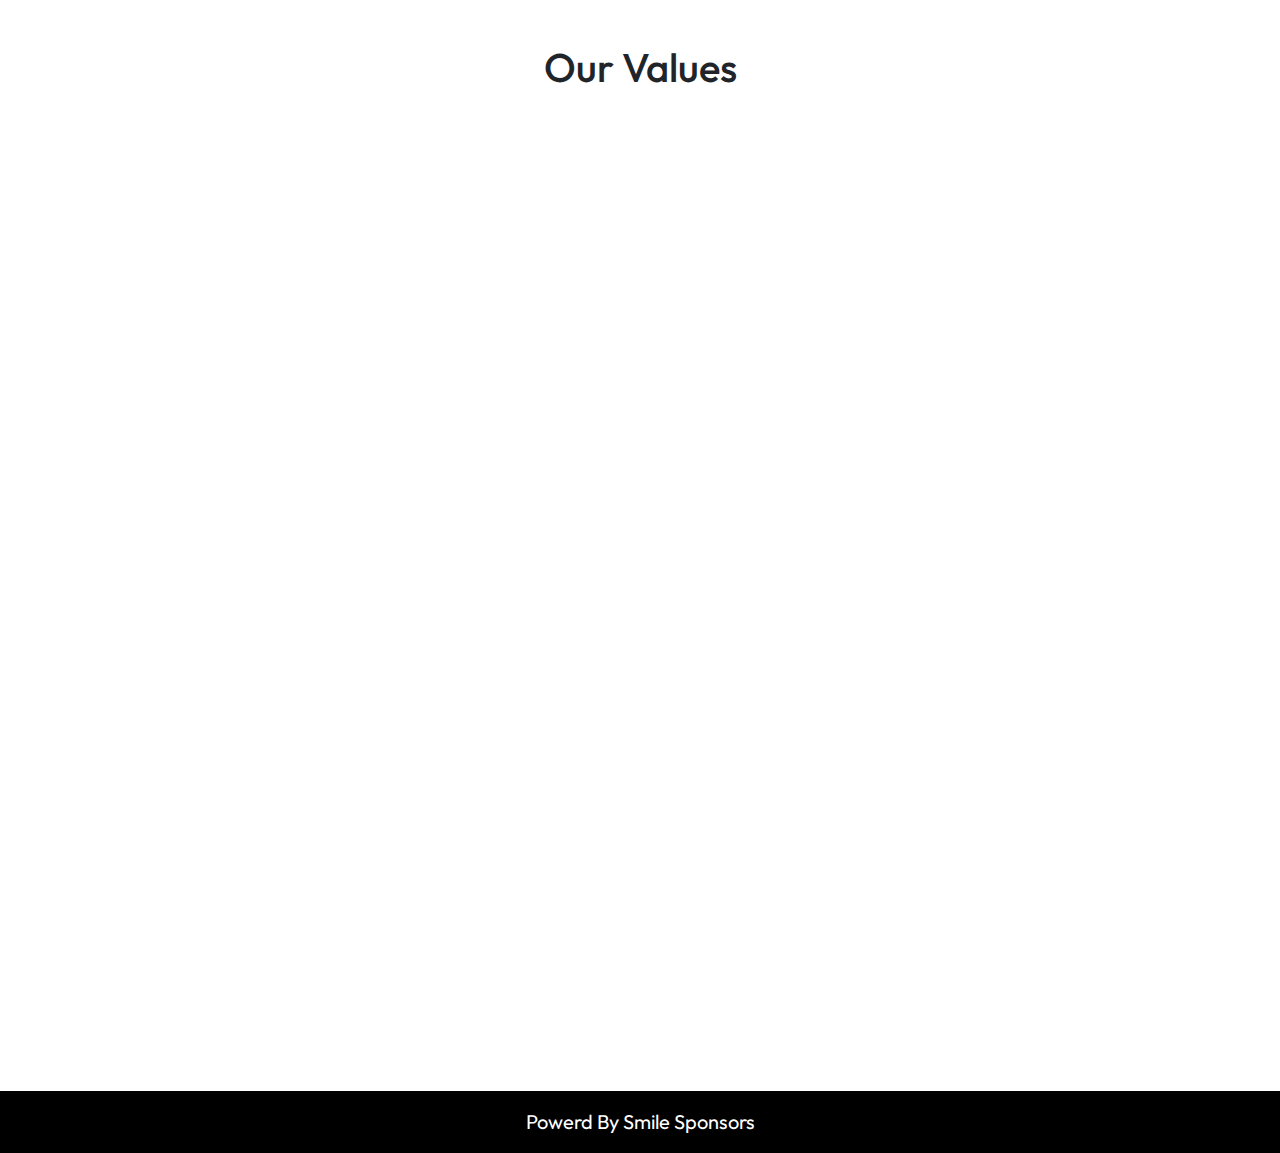
==== commit c3478e99: "Modified Some Files" ====
--- a/index.html
+++ b/index.html
@@ -217,7 +217,7 @@
     <footer
       class="bg-black py-3 d-flex align-items-center justify-content-center text-white mt-5"
     >
-      <p class="fs-5">Powerd By <span>Lorem</span></p>
+      <p class="fs-5">Powerd By <span>Smile Sponsors</span></p>
     </footer>
     <!-- End Footer -->
     <script src="https://unpkg.com/aos@2.3.1/dist/aos.js"></script>
--- a/assets/css/main.css
+++ b/assets/css/main.css
@@ -30,6 +30,9 @@
 }
 a {
   text-decoration: none;
+}
+ul {
+  list-style: none;
 }
 .top {
   color: var(--main-color);
@@ -336,7 +339,7 @@
 }
 @media (max-width: 768px) {
   .form-container {
-    width: 90%;
+    width: 90% !important;
   }
 }
 .form-container form input:not(:last-child) {
@@ -485,8 +488,19 @@
   -webkit-box-shadow: 0 2px 4px rgb(0 0 0 / 7%);
   -moz-box-shadow: 0 2px 4px rgb(0 0 0 / 7%);
   box-shadow: 0 2px 4px rgb(0 0 0 / 7%);
+  height: 120px;
 }
 /* End Content */
+/* Start News */
+.news .box {
+  height: 180px;
+}
+@media (max-width: 768px) {
+  .news .box {
+    height: 230px;
+  }
+}
+/* End News */
 /* Start Footer */
 .footer {
   background-color: var(--second-color);
